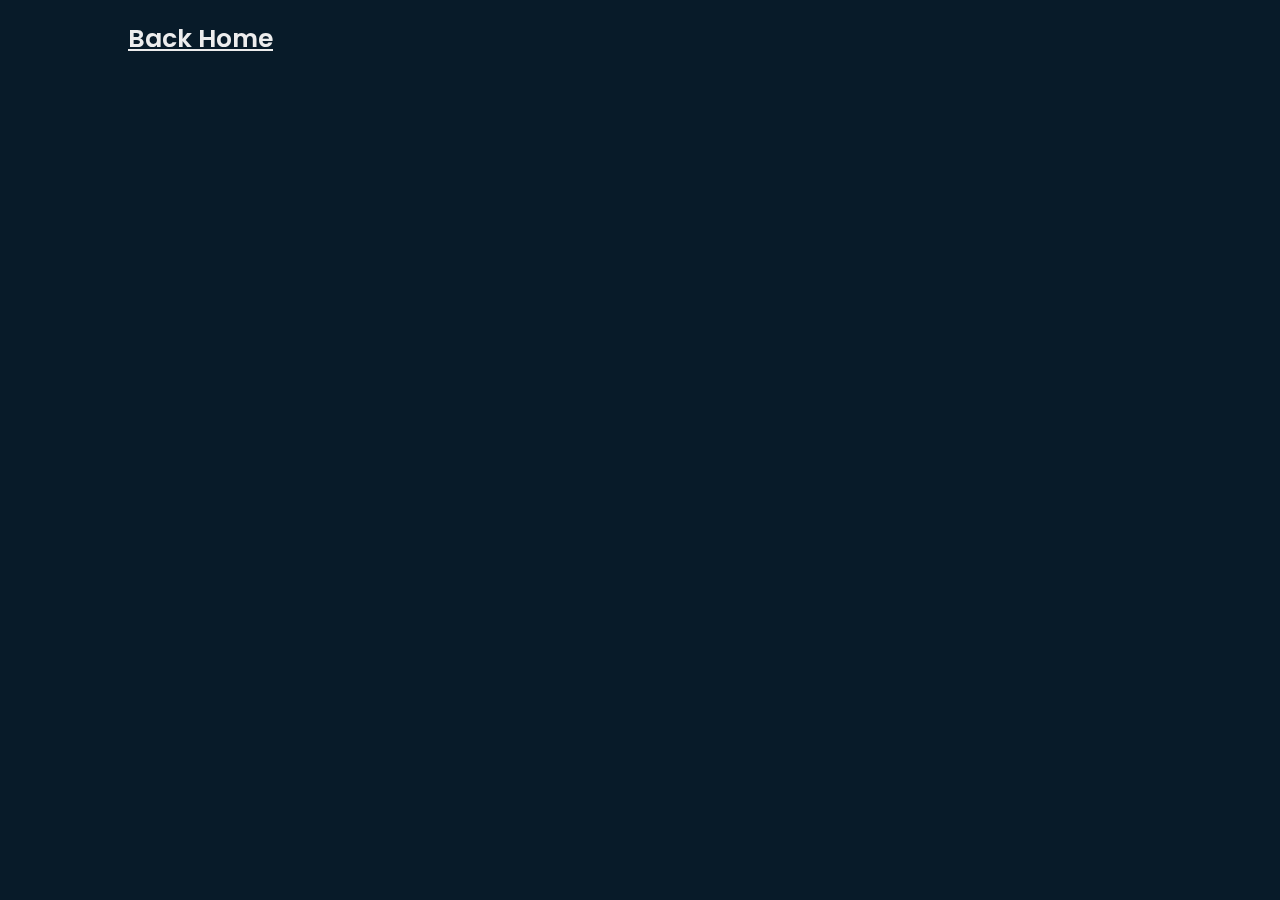
==== contact-form.html @ 18f96075 "Website Main Release (no patch)" ====
<html>
    <head>
        <link rel="stylesheet" href="contactstyle.css">
        <title>Contact Form</title>
    </head>

    <body class="contact-jot">
        <header class="header">
        <a href="index.html" class="logo_b">Back Home</a>
    </header>
<script src="https://static.elfsight.com/platform/platform.js" data-use-service-core defer></script>
<div class="elfsight-app-913f5a02-f259-49c4-a96a-d3347595aa21"></div>
    </body>
</html>
---- contactstyle.css ----
@import url('https://fonts.googleapis.com/css2?family=Poppins:wght@100;300;800&family=Roboto:wght@900&display=swap');

*{
    margin:0;
    padding: 0;
    box-sizing: border-box;
    font-family:'Poppins', sans-serif;
}

body{
    background:#081b29;
    color: #ededed;
}

.header{
    position: fixed;
    top:0;
    left: 0;
    width: 100%;
    padding: 20px 10%;
    background: transparent;
    display: flex;
    justify-content: space-between;
    align-items: center;
    z-index: 100;
}

.logo{
    position: relative;
    font-size: 25px;
    color: #ededed;
    text-decoration:none;
    font-weight: 600;
    transition: .5s;
}

.logo_b{
    position: relative;
    font-size: 25px;
    color: #ededed;
    text-decoration:underline;
    font-weight: 600;
    transition: .5s;
}

.logo_b:hover{
    position: relative;
    font-size: 25px;
    color: #00abf0;
    text-decoration: none;
    font-weight: 600;
    transition: 1s;
}

.logo::before{
    content: '';
    position: absolute;
    top: 0;
    right: 0;
    width: 100%;
    height: 100%;
    background-color: #081b29;
    animation:showRight 1s ease forwards;
    animation-delay: .4s;
}

.navbar a{
    font-size:18px;
    color: #ededed;
    text-decoration: none;
    font-weight: 500;
    margin-left: 35px;
    transition: 0.3s;
}

.navbar a:hover,
.navbar a.active{
    color: #00abf0;
    transition: 0.3s;
}

.home{
    height: 100vh;
    background: url('img/website\ element.png');
    background-size: cover;
    background-position: center;
    display: flex;
    align-items: center;
    padding: 0 10%;
}

.home-content{
    max-width: 660px;
}

.home-content h1 {
    position: relative;
    font-size: 56px;
    font-weight: 700;
    line-height: 1.2;
}

.home-content h1::before{
    content: '';
    position: absolute;
    top: 0;
    right: 0;
    width: 100%;
    height: 100%;
    background-color: #081b29;
    animation:showRight 1s ease forwards;
    animation-delay: 1s;
}

.home-content h3{
    position: relative;
    font-size: 32px;
    font-weight: 700;
    color: #00abf0;
}

.home-content h3::before{
    content: '';
    position: absolute;
    top: 0;
    right: 0;
    width: 100%;
    height: 100%;
    background-color: #081b29;
    animation:showRight 1s ease forwards;
    animation-delay: 1.3s;
}

.home-content p{
    position: relative;
    font-size: 16px;
    margin: 20px 0 40px;

}

.home-content p::before{
    content: '';
    position: absolute;
    top: 0;
    right: 0;
    width: 100%;
    height: 100%;
    background-color: #081b29;
    animation:showRight 1s ease forwards;
    animation-delay: 1.6s;
}

.home-content .btn-box{
    position: relative;
    display: flex;
    justify-content: space-between;
    width: 345px;
    height: 50px;
}

.home-content .btn-box::before{
    content: '';
    position: absolute;
    top: 0;
    right: 0;
    width: 100%;
    height: 100%;
    background-color: #081b29;
    animation:showRight 1s ease forwards;
    animation-delay: 1.9s;
    z-index: 2;
}

.btn-box a{
    position: relative;
    display: inline-flex;
    justify-content: center;
    align-items: center;
    width: 150px;
    height: 100%;
    background-color: #00abf0;
    border: 2px solid #00abf0;
    border-radius: 8px;
    font-size: 19px;
    color: #081b29;
    text-decoration: none;
    font-weight: 600;
    letter-spacing: 1px;
    z-index: 1;
    overflow: hidden;
    transition: .5s;
}

.btn-box a:hover{
    color: #00abf0;
}

.btn-box a:nth-child(2){
    background-color: transparent;
    color: #00abf0;
}

.btn-box a:nth-child(2)::before{
    background-color: #00abf0;
}

.btn-box a:nth-child(2):hover{
    color: #081b29;
}

.btn-box a::before{
    content:'';
    position: absolute;
    top: 0;
    left: 0;
    width: 0;
    height: 100%;
    background-color: #081b29;
    z-index: -1;
    transition: .5s;
}

.btn-box a:hover::before{
    width: 100%;
}

.home-sci{
    position: relative;
    position: absolute;
    bottom: 40px;
    width: 170px;
    display: flex;
    justify-content: space-between;
}

.home-sci::before{
    content: '';
    position: absolute;
    top: 0;
    right: 0;
    width: 100%;
    height: 100%;
    background-color: #081b29;
    animation:showRight 1s ease forwards;
    animation-delay: 2.2s;
    z-index: 2;
}

.home-sci a{
    position: relative;
    display: inline-flex;
    justify-content: center;
    align-items: center;
    width: 40px;
    height: 40px;
    background-color: transparent;
    border: 2px solid #00abf0;
    border-radius: 50%;
    font-size: 20px;
    text-decoration: none;
    color: #00abf0;
    z-index: 1;
    overflow: hidden;
    transition: .5s;
}

.home-sci a:hover{
    color: #081b29;
}

.home-sci a::before{
    content: '';
    position: absolute;
    top: 0;
    left: 0;
    width: 0;
    height: 100%;
    background-color: #00abf0;
    z-index: -1;
    transition: .5s;
}

.home-sci a:hover::before{
    width: 100%;
}

.home-imgHover{
    position: absolute;
    top: 0;
    right: 30px;
    width: 500px;
    height: 100%;
    background: transparent;
    transition: 3s;
}

.home-imgHover:hover{
    background: #081b29;
    opacity: .8;
}

.contact-jot {
    background: #081b29;
    overflow: hidden;
    padding-top: 50px;
}

/*KEYFRAMES ANIMATION*/

@keyframes showRight {
    100%{
        width: 0;
    }
}

@media (max-width: 519px) {
    .navbar a{
        font-size: 17px;
    }

    .home{
        background: url();
        background-color: #081b29;
    }
}

@media (max-width: 506px) {
    .navbar a{
        font-size: 16px;
    }

    .home{
        background: url();
        background-color: #081b29;
    }

    .home-content .btn-box{
        justify-content: space-evenly;
    }

    .home-sci{
        justify-content: space-evenly;
    }


}

@media (max-width: 492px) {
    .navbar a{
        font-size: 14px;
    }

    .home{
        background: url();
        background-color: #081b29;
    }

    .home-content .btn-box{
        justify-content: space-evenly;
    }

    .home-sci{
        justify-content: space-evenly;
    }


}

@media (max-width: 465px) {
    .navbar a{
        font-size: 12px;
    }

    .home{
        background: url();
        background-color: #081b29;
    }

    .home-content .btn-box{
        justify-content: space-evenly;
    }

    .home-sci{
        justify-content: space-evenly;
    }

    .home-content h3{
        font-size: 28px;
    }

    .home-content p{
        font-size: 14px;
    }

    .home-content h1{
        font-size: 50px;
    }


}

@media (max-width: 437px) {
    .navbar a{
        font-size: 10px;
    }

    .home{
        background: url();
        background-color: #081b29;
    }

    .home-content .btn-box{
        justify-content: space-evenly;
    }

    .home-sci{
        justify-content: space-evenly;
    }

    .home-content h3{
        font-size: 28px;
    }

    .home-content p{
        font-size: 14px;
    }

    .home-content h1{
        font-size: 50px;
    }


}

@media (max-width: 410px) {
    .navbar a{
        font-size: 8px;
    }

    .home{
        background: url();
        background-color: #081b29;
    }

    .home-content .btn-box{
        justify-content: space-evenly;
    }

    .home-sci{
        justify-content: space-evenly;
    }

    .home-content h3{
        font-size: 28px;
    }

    .home-content p{
        font-size: 14px;
    }

    .home-content h1{
        font-size: 50px;
    }


}

@media (max-width: 383px) {
    .navbar a{
        font-size: 7px;
    }

    .home{
        background: url();
        background-color: #081b29;
    }

    .home-content .btn-box{
        justify-content: space-evenly;
    }

    .home-sci{
        justify-content: space-evenly;
    }

    .home-content h3{
        font-size: 28px;
    }

    .home-content p{
        font-size: 14px;
    }

    .home-content h1{
        font-size: 50px;
    }


}

@media (max-width: 375px) {
    .navbar a{
        font-size: 7px;
    }

    .home{
        background: url();
        background-color: #081b29;
    }

    .home-content .btn-box{
        justify-content: space-evenly;
    }

    .home-sci{
        justify-content: space-evenly;
    }

    .home-content h3{
        font-size: 28px;
    }

    .home-content p{
        font-size: 14px;
    }

    .home-content h1{
        font-size: 50px;
    }


}
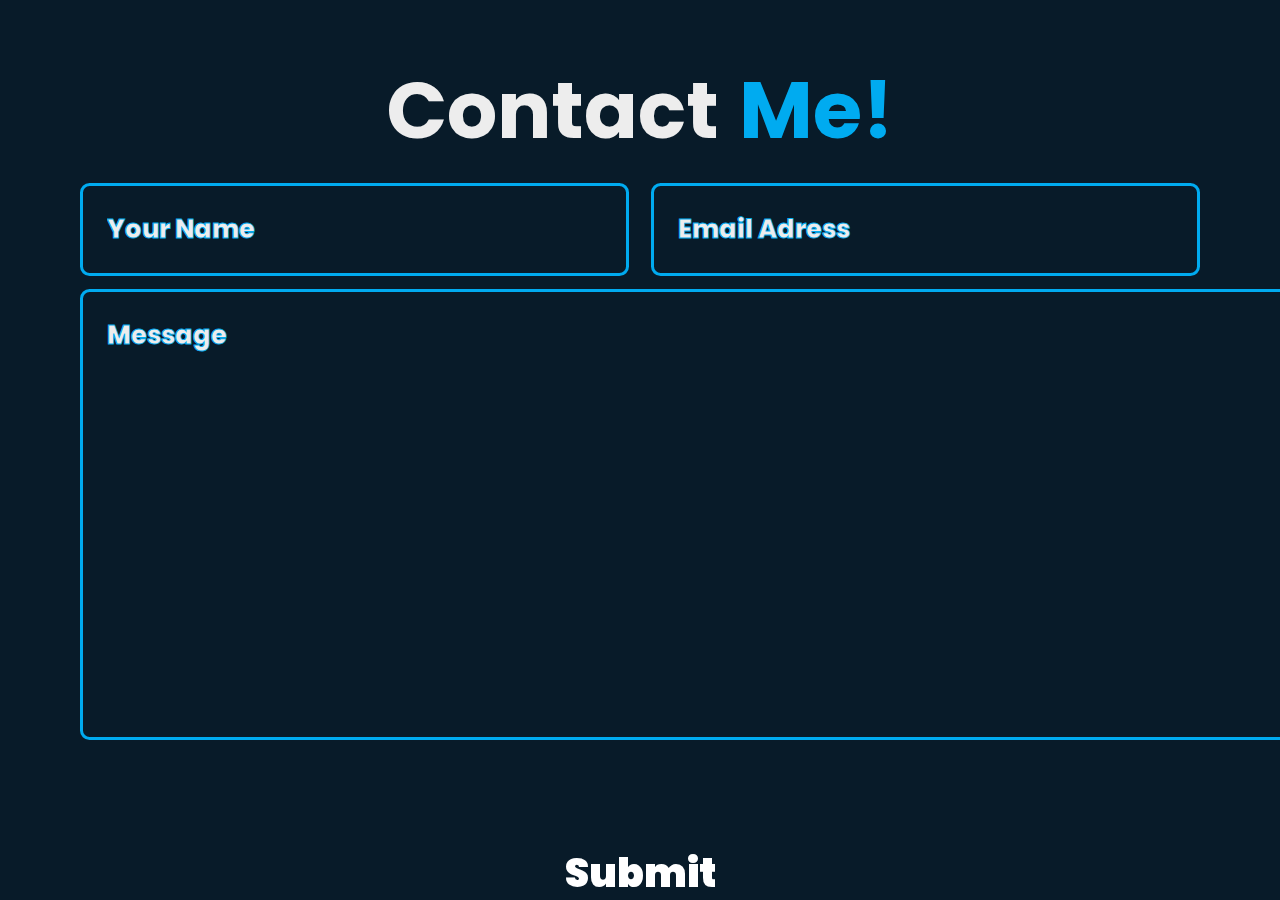
==== commit ea66baaf: "UMer Form" ====
--- a/contact-form.html
+++ b/contact-form.html
@@ -3,12 +3,30 @@
         <link rel="stylesheet" href="contactstyle.css">
         <title>Contact Form</title>
     </head>
+    <body class="contact-jot">
+        <section class="contact" id="contact">
+            <h2 class="heading">Contact <span>Me!</span></h2>
+            <form action="https://formsubmit.co/3ch0xd@gmail.com" method="post">
+            <div class="input-box">
+                <div class="input-field">
+                    <input type="text" placeholder="Your Name" name="name" required>
+                    <span class="focus"></span>
+                </div>
+                <div class="input-field">
+                    <input type="text" placeholder="Email Adress" name="email" required>
+                    <span class="focus"></span>
+                </div>
+                <div class="textarea-field">
+                    <textarea name="message" id="message" cols="30" rows="10" placeholder="Message" required></textarea>
+                    <span class="focus"></span>
+                </div>
+                <input type="hidden" name="_captcha" value="false">
 
-    <body class="contact-jot">
-        <header class="header">
-        <a href="index.html" class="logo_b">Back Home</a>
-    </header>
-<script src="https://static.elfsight.com/platform/platform.js" data-use-service-core defer></script>
-<div class="elfsight-app-913f5a02-f259-49c4-a96a-d3347595aa21"></div>
+                <div class="btn-box"> 
+                    <button type="submit" class="btn1">Submit</button>
+                </div>
+            </div>
+        </form>
+        </section>
     </body>
 </html>--- a/contactstyle.css
+++ b/contactstyle.css
@@ -93,24 +93,84 @@
     max-width: 660px;
 }
 
-.home-content h1 {
-    position: relative;
-    font-size: 56px;
-    font-weight: 700;
-    line-height: 1.2;
-}
-
-.home-content h1::before{
-    content: '';
+:root {
+    --bg-color: #081b29;
+    --typewriterSpeed: 3s;
+    --typewriterCharacters: 24;
+  }
+  
+  
+  .home-content h1 {
+    font-size: 70px;
+    position: relative;
+    position: relative;
+    width: max-content;
+    font-weight: 1000;
+  }
+  
+  h1::before,
+  h1::after {
+    content: "";
     position: absolute;
     top: 0;
     right: 0;
-    width: 100%;
-    height: 100%;
-    background-color: #081b29;
-    animation:showRight 1s ease forwards;
-    animation-delay: 1s;
-}
+    bottom: 0;
+    left: 0;
+  }
+  
+  h1::before {
+    background: var(--bg-color);
+    animation: typewriter var(--typewriterSpeed)
+      steps(var(--typewriterCharacters)) 1s forwards;
+  }
+  
+  h1::after {
+    width: 0.125em;
+    background: #fff;
+    animation: typewriter var(--typewriterSpeed)
+        steps(var(--typewriterCharacters)) 1s forwards,
+      blink 750ms steps(var(--typewriterCharacters)) infinite;
+  }
+  
+  .subtitle {
+    color: hsl(0 0% 0% / 0.7);
+    font-size: 2rem;
+    font-weight: 400;
+    opacity: 0;
+    transform: translateY(3rem);
+    animation: fadeInUp 2s ease calc(var(--typewriterSpeed) + 2s) forwards;
+  }
+  
+  @keyframes typewriter {
+    to {
+      left: 100%;
+    }
+  }
+  
+  @keyframes blink {
+    to {
+      background: transparent;
+    }
+  }
+  
+  @keyframes fadeInUp {
+    to {
+      opacity: 1;
+      transform: translateY(0);
+    }
+  }
+  
+  #yt-link {
+    position: absolute;
+    bottom: 2em;
+    width: 100%;
+    color: hsl(0 0 0 / 0.7);
+  
+    &:hover,
+    &:focus {
+      color: teal;
+    }
+  }
 
 .home-content h3{
     position: relative;
@@ -531,3 +591,101 @@
 
 }
 
+.contact{
+    min-height: auto;
+    padding-bottom: 7rem;
+}
+
+.contact form{
+    max-width: 70rem;
+    margin: 0 auto;
+    text-align: center;
+}
+
+.contact form .input-box{
+    position: relative;
+    display: flex;
+    justify-content: space-between;
+    flex-wrap:wrap;
+}
+
+.contact form .input-box .input-field{
+    position: relative;
+    width: 49%;
+    margin: .8rem 0;
+}
+
+
+.contact form .textarea-field textarea
+{
+    width: 248.5%;
+    height: 100%;
+    padding: 1.5rem;
+    font-size: 1.6rem;
+    color:#ededed;
+    background-color: transparent;
+    border-radius: .6rem;
+    border:.2rem solid #00abf0;
+}
+
+.contact form .input-box .input-field input
+{
+    width: 100%;
+    height: 100%;
+    padding: 1.5rem;
+    font-size: 1.6rem;
+    color:#ededed;
+    background-color: transparent;
+    border-radius: .6rem;
+    border:.2rem solid #00abf0;
+}
+
+.contact form .textarea-field textarea::placeholder{
+    color: #ededed;
+    font-weight: 800;
+    -webkit-text-stroke: #00abf0 .9px;
+}
+
+.contact form .input-box .input-field input::placeholder{
+    color: #ededed;
+    font-weight: 800;
+    -webkit-text-stroke: #00abf0 .9px;
+}
+
+h2{
+    font-size: 5rem;
+    justify-content: center;
+    display: flex;
+}
+
+span{
+    color: #00abf0;
+    padding-left: 20px;
+}
+
+
+.btn1 {
+    display: flex;
+    justify-content: space-around;
+    position: fixed;
+    left: 50%;
+    bottom: 20px;
+    transform: translate(-50%, -50%);
+    margin: 0 auto;
+    color: #fff;
+    background-color: transparent;
+    border:none;
+    width: 150px;
+    height: 25px;
+    font-size: 40px;
+    font-weight: 900;
+    transition: .6s;
+  }
+
+  .btn1:hover{
+    color: #00abf0;
+    transition: .6s;
+    -webkit-text-stroke: #ededed;
+  }
+
+
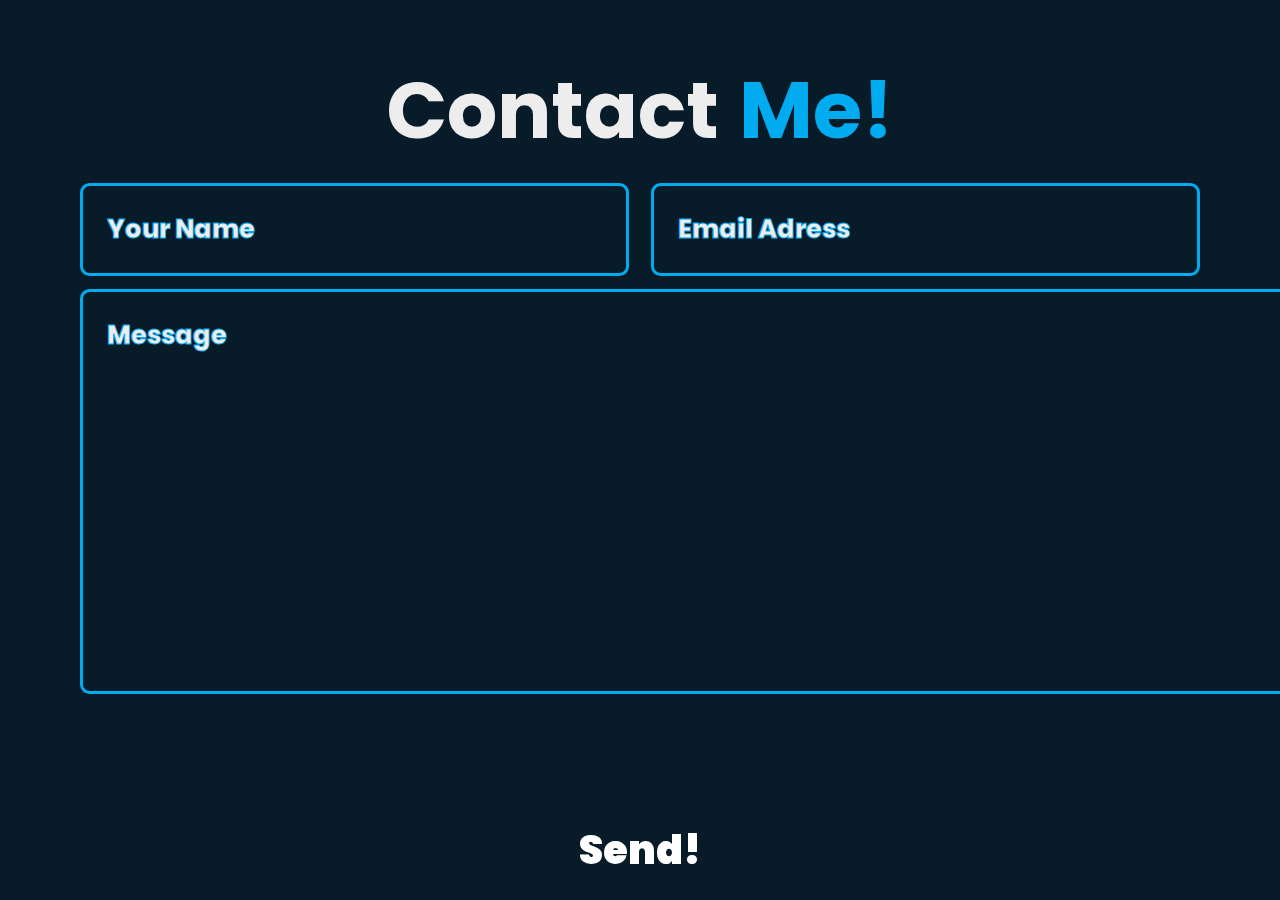
==== commit 58d5506d: "Patch 1.12" ====
--- a/contact-form.html
+++ b/contact-form.html
@@ -2,6 +2,7 @@
     <head>
         <link rel="stylesheet" href="contactstyle.css">
         <title>Contact Form</title>
+        <link rel="icon" type="image/x-icon" href="img/Server Icon.png">
     </head>
     <body class="contact-jot">
         <section class="contact" id="contact">
@@ -23,7 +24,7 @@
                 <input type="hidden" name="_captcha" value="false">
 
                 <div class="btn-box"> 
-                    <button type="submit" class="btn1">Submit</button>
+                    <button type="submit" class="btn1">Send!</button>
                 </div>
             </div>
         </form>
--- a/contactstyle.css
+++ b/contactstyle.css
@@ -402,6 +402,8 @@
         justify-content: space-evenly;
     }
 
+    
+
 
 }
 
@@ -619,7 +621,7 @@
 .contact form .textarea-field textarea
 {
     width: 248.5%;
-    height: 100%;
+    height: 90%;
     padding: 1.5rem;
     font-size: 1.6rem;
     color:#ededed;
@@ -668,6 +670,7 @@
     display: flex;
     justify-content: space-around;
     position: fixed;
+    padding-bottom:40px;
     left: 50%;
     bottom: 20px;
     transform: translate(-50%, -50%);
